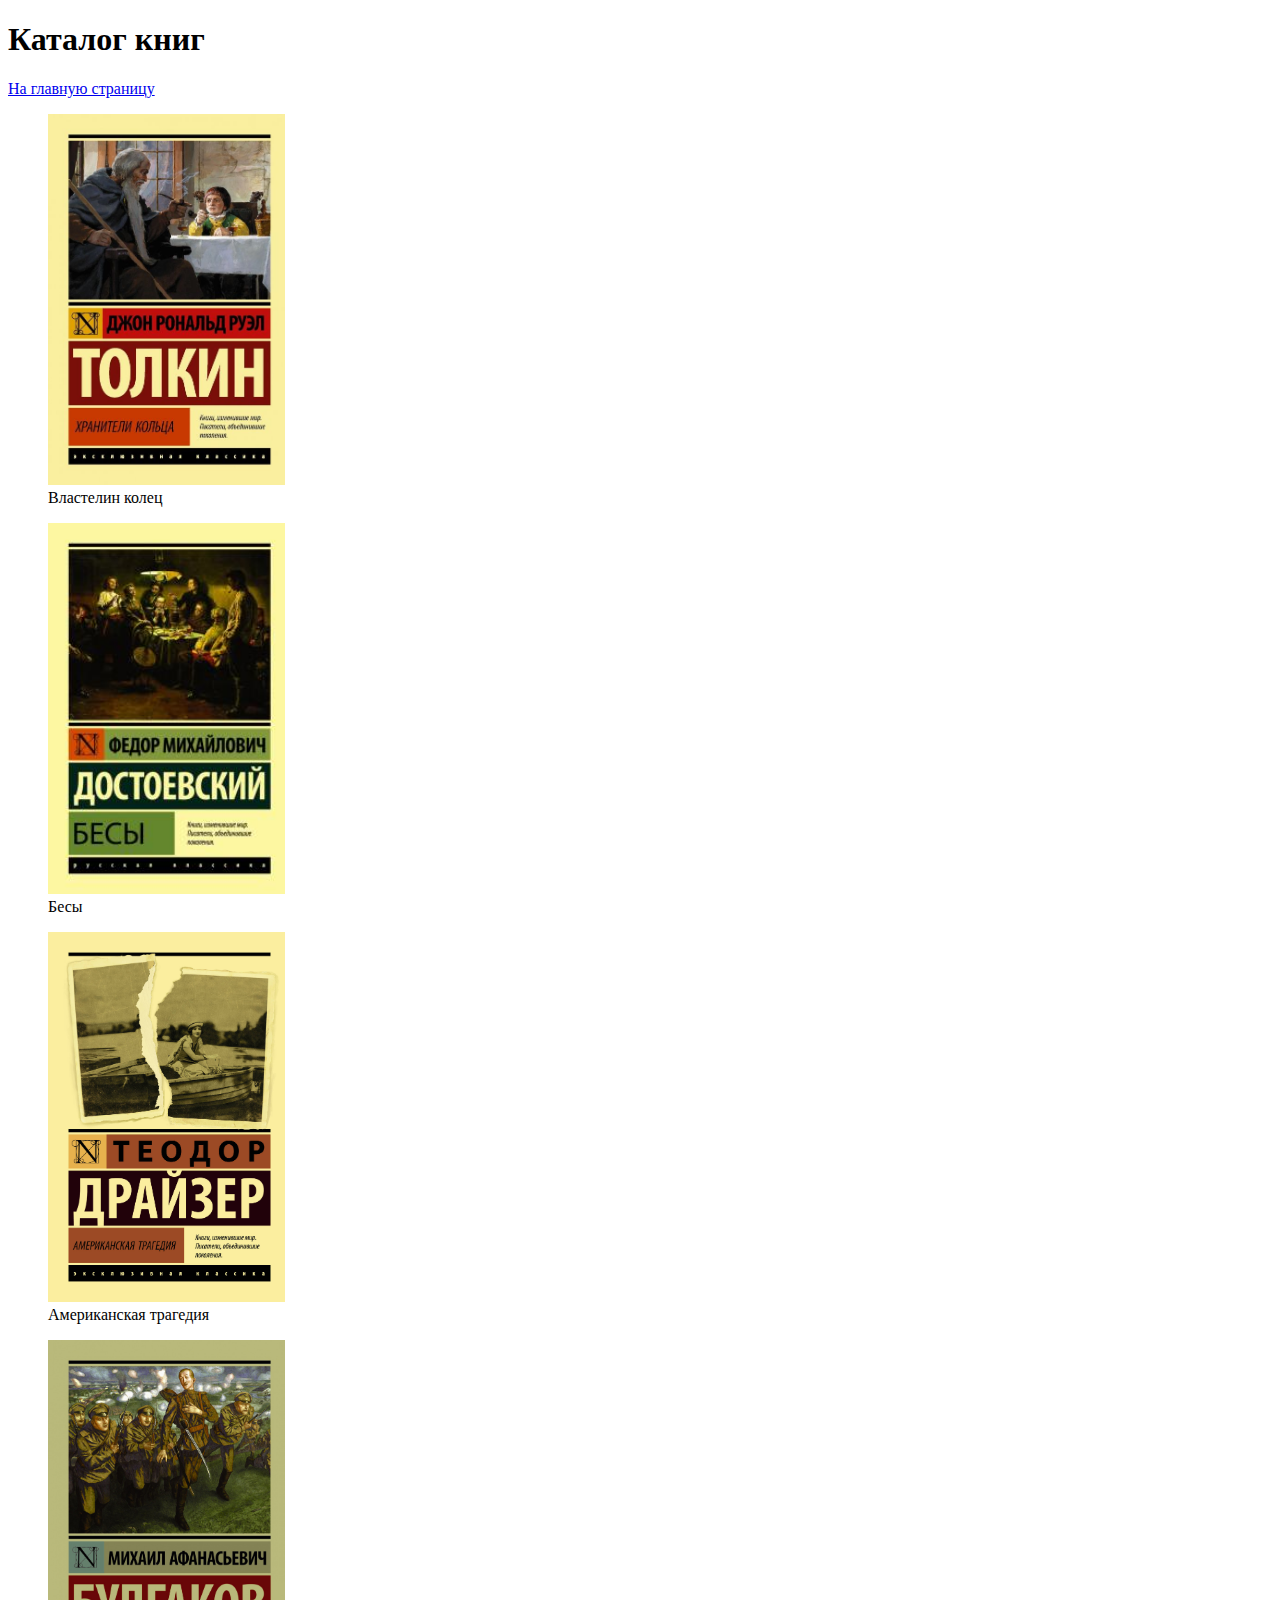
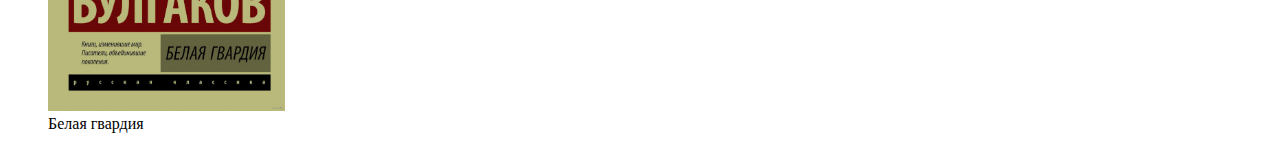
==== Catalog.html @ cdd9784e "Version 2 (HTML)" ====
<!DOCTYPE html>
<html lang="ru">
<head>
    <meta name="viewport" content="width=device-width, initial-scale=1.0">
    <meta charset="UTF-8">
    <title>Каталог товаров</title>
</head>
<body>
<header>
    <h1>Каталог книг</h1>
    <nav>
        <a href="index.html">На главную страницу</a>
    </nav>
</header>

<main>
    <div>
        <div>
            <figure>
                <img src="Images/Властелин%20колец.jpg" alt="Lord of the Rings" width="20%">
                <figcaption>Властелин колец</figcaption>
            </figure>
        </div>
        <div>
            <figure>
                <img src="Images/Бесы.jpg" alt="Demons" width="20%">
                <figcaption>Бесы</figcaption>
            </figure>
        </div>
        <div>
            <figure>
                <img src="Images/Американская%20трагедия.jpeg" alt="American Tragedy" width="20%">
                <figcaption>Американская трагедия</figcaption>
            </figure>
        </div>
        <div>
            <figure>
                <img src="Images/Белая%20гвардия.jpg" alt="White Guard" width="20%">
                <figcaption>Белая гвардия</figcaption>
            </figure>
        </div>
    </div>
</main>

</body>
</html>
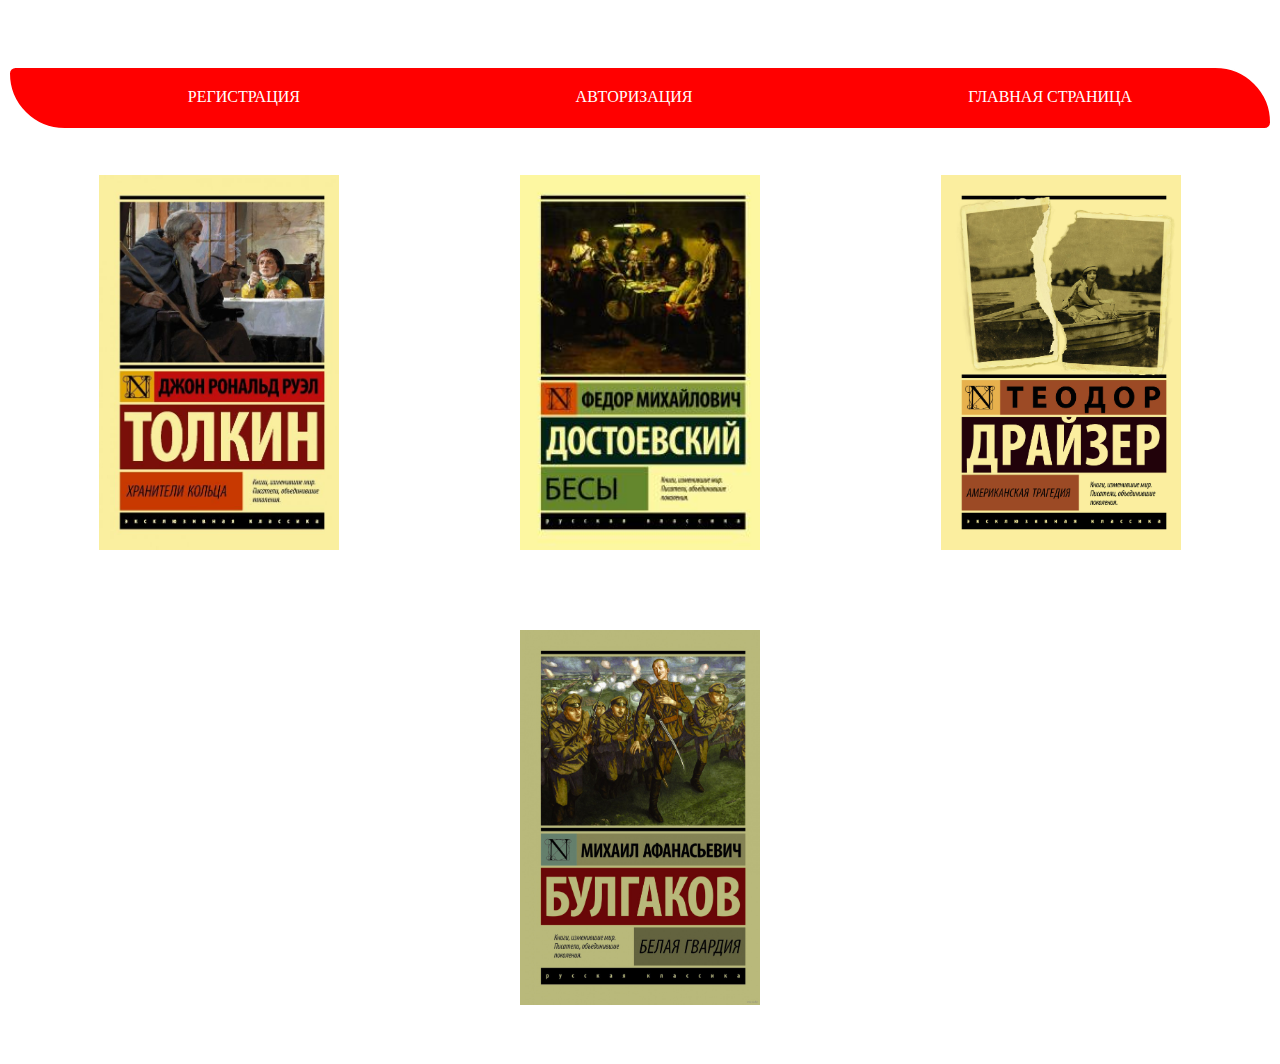
==== commit be55a771: "Version 3 (HTML - last version + CSS - in progress)" ====
--- a/Catalog.html
+++ b/Catalog.html
@@ -3,44 +3,52 @@
 <head>
     <meta name="viewport" content="width=device-width, initial-scale=1.0">
     <meta charset="UTF-8">
+    <meta name="description" content="Онлайн магазин по продаже книг">
+    <meta name="author" content="Санцевич Денис">
+    <link rel="stylesheet" href="Catalog.css">
     <title>Каталог товаров</title>
 </head>
 <body>
 <header>
     <h1>Каталог книг</h1>
     <nav>
-        <a href="index.html">На главную страницу</a>
+        <ul class="main-nav">
+            <li><a href="SignUp.html" target="_self" class="nav-link">Регистрация</a> </li>
+            <li><a href="LogIn.html" target="_self">Авторизация</a></li>
+            <li><a href="index.html" target="_self">Главная страница</a></li>
+        </ul>
     </nav>
 </header>
 
 <main>
-    <div>
         <div>
             <figure>
-                <img src="Images/Властелин%20колец.jpg" alt="Lord of the Rings" width="20%">
+                <img src="Images/Властелин%20колец.jpg" alt="Lord of the Rings">
                 <figcaption>Властелин колец</figcaption>
             </figure>
         </div>
         <div>
             <figure>
-                <img src="Images/Бесы.jpg" alt="Demons" width="20%">
+                <img src="Images/Бесы.jpg" alt="Demons">
                 <figcaption>Бесы</figcaption>
             </figure>
         </div>
         <div>
             <figure>
-                <img src="Images/Американская%20трагедия.jpeg" alt="American Tragedy" width="20%">
+                <img src="Images/Американская%20трагедия.jpeg" alt="American Tragedy">
                 <figcaption>Американская трагедия</figcaption>
             </figure>
         </div>
         <div>
             <figure>
-                <img src="Images/Белая%20гвардия.jpg" alt="White Guard" width="20%">
+                <img src="Images/Белая%20гвардия.jpg" alt="White Guard">
                 <figcaption>Белая гвардия</figcaption>
             </figure>
         </div>
-    </div>
 </main>
-
+<footer>
+    <address>Номер телефона: +375 (25) 561 98 32 </address>
+    <address>Электронная почта: mirgrez@mail.ru</address>
+</footer>
 </body>
 </html>--- a/Catalog.css
+++ b/Catalog.css
@@ -0,0 +1,104 @@
+body
+{
+    background-image: url("Images/Фон.jpg");
+    background-repeat: no-repeat;
+}
+h1 {
+    text-align: center;
+    color: white;
+    margin-top: 0;
+}
+ul {
+    background-color: red;
+    /*height: 45px;*/
+    border-radius: 8px 60px;
+    /*line-height: 50px;*/
+    text-transform: uppercase;
+    border: 2px solid white;
+}
+
+li {
+    padding: 20px 9%;
+}
+
+li:hover {
+    background-color: black;
+    border-radius: 40px 10px;
+    border: 2px solid yellow;
+    color: green;
+    box-shadow: 5px 1px 0;
+    padding-bottom: 2px;
+}
+
+ul > li {
+    display: inline
+}
+
+a {
+    text-decoration: none;
+    color: white
+}
+header{
+    width: 100%;
+}
+
+
+.main-nav{
+    display: flex;
+    justify-content: space-around;
+    flex-wrap: wrap;
+    min-height: 60px;
+}
+
+.main-nav > *{
+    /*flex-grow: 1;*/
+    display: block;
+}
+
+.nav-link{
+    width: 100%;
+    height: 100%;
+    display: flex;
+    justify-content: center;
+}
+
+main
+{
+    display: flex;
+    justify-content: space-around;
+    flex-wrap: wrap;
+
+}
+
+img
+{
+    min-width: 240px;
+    max-height: 375px;
+}
+figure
+{
+    color:white;
+    width: 240px;
+    border: 1px white solid;
+    padding: 12px;
+}
+figure:hover
+{
+    background-color: black;
+    border: 2px solid yellow;
+    box-shadow: 5px 1px 0;
+    padding-bottom: 2px;
+}
+figcaption
+{
+    text-align: center;
+}
+footer{
+    position: absolute;
+    bottom: 0;
+    left: 5%;
+    padding-left: 20px;
+    color: white;
+    width: 90%;
+
+}
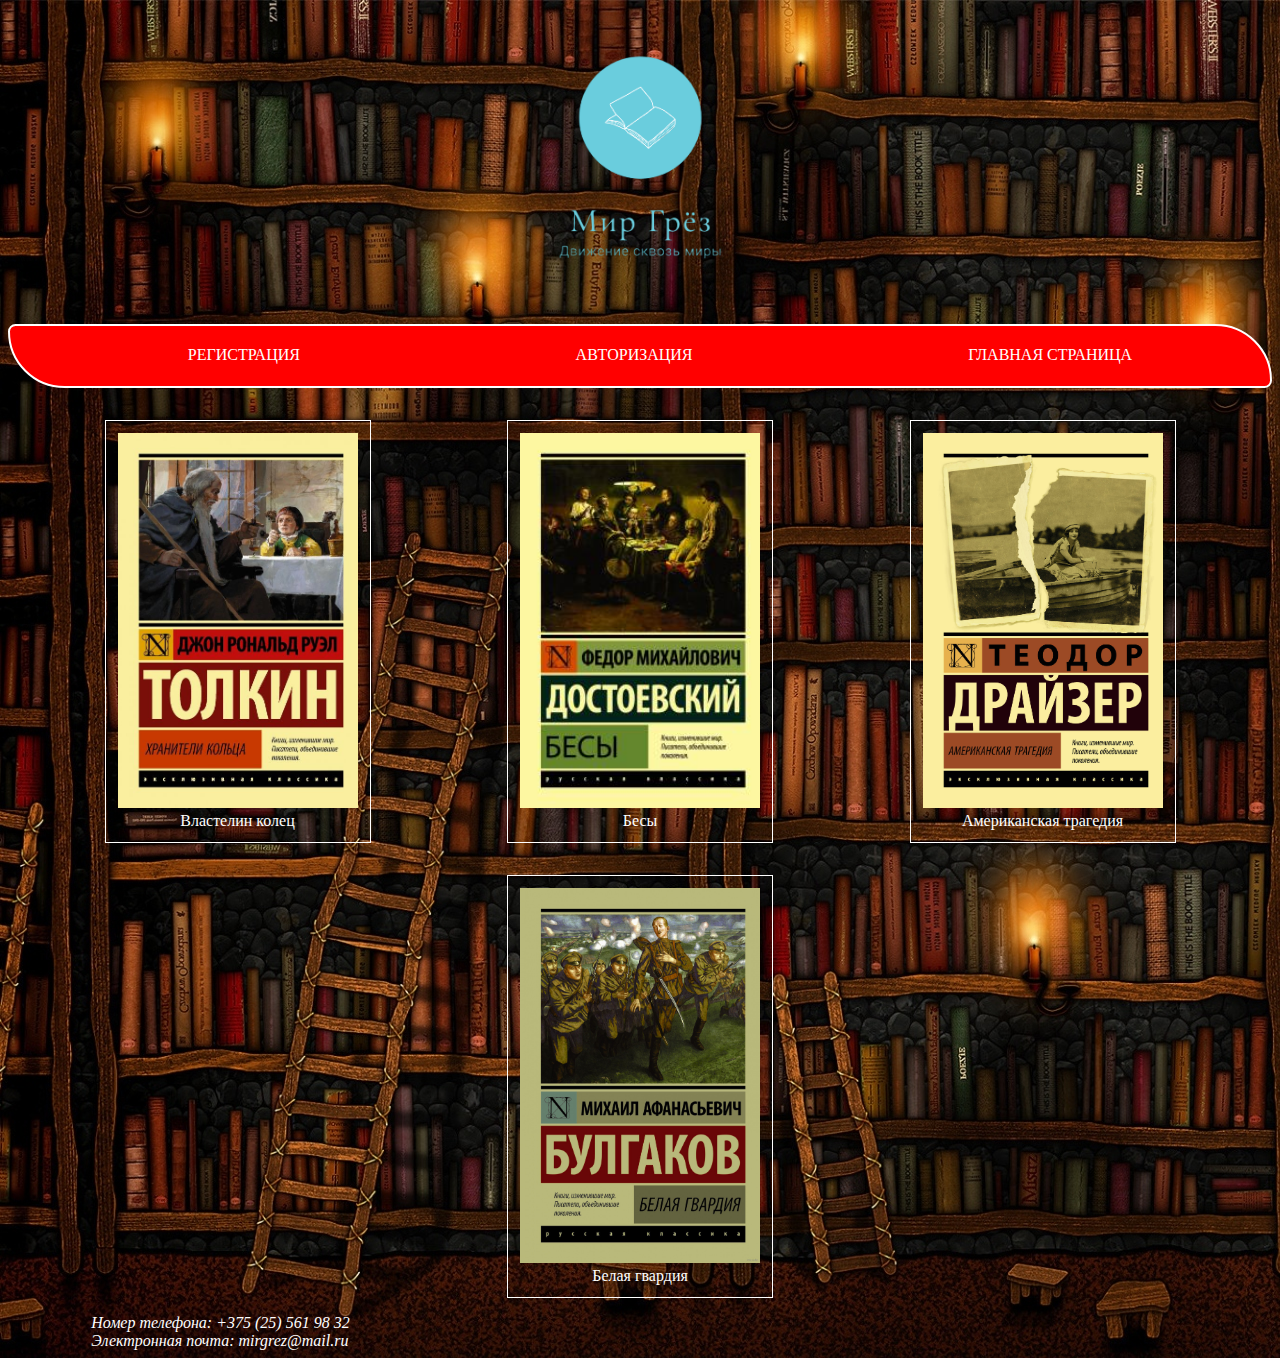
==== commit 321fe0a6: "Version 4 (HTML - last version + CSS - in progress + JavaScript - in progress)" ====
--- a/Catalog.html
+++ b/Catalog.html
@@ -10,7 +10,11 @@
 </head>
 <body>
 <header>
-    <h1>Каталог книг</h1>
+    <div id="picture">
+        <figure id="figure_logo">
+            <img id="logo" src="Images/Logo.png" alt="Lord of the Rings">
+        </figure>
+    </div>
     <nav>
         <ul class="main-nav">
             <li><a href="SignUp.html" target="_self" class="nav-link">Регистрация</a> </li>
@@ -19,28 +23,27 @@
         </ul>
     </nav>
 </header>
-
 <main>
         <div>
-            <figure>
+            <figure class="books">
                 <img src="Images/Властелин%20колец.jpg" alt="Lord of the Rings">
                 <figcaption>Властелин колец</figcaption>
             </figure>
         </div>
         <div>
-            <figure>
+            <figure class="books">
                 <img src="Images/Бесы.jpg" alt="Demons">
                 <figcaption>Бесы</figcaption>
             </figure>
         </div>
         <div>
-            <figure>
+            <figure class="books">
                 <img src="Images/Американская%20трагедия.jpeg" alt="American Tragedy">
                 <figcaption>Американская трагедия</figcaption>
             </figure>
         </div>
         <div>
-            <figure>
+            <figure class="books">
                 <img src="Images/Белая%20гвардия.jpg" alt="White Guard">
                 <figcaption>Белая гвардия</figcaption>
             </figure>
--- a/Catalog.css
+++ b/Catalog.css
@@ -1,13 +1,14 @@
-body
-{
+body {
     background-image: url("Images/Фон.jpg");
     background-repeat: no-repeat;
 }
+
 h1 {
     text-align: center;
     color: white;
     margin-top: 0;
 }
+
 ul {
     background-color: red;
     /*height: 45px;*/
@@ -28,6 +29,7 @@
     color: green;
     box-shadow: 5px 1px 0;
     padding-bottom: 2px;
+
 }
 
 ul > li {
@@ -38,63 +40,63 @@
     text-decoration: none;
     color: white
 }
-header{
+
+header {
     width: 100%;
 }
 
 
-.main-nav{
+.main-nav {
     display: flex;
     justify-content: space-around;
     flex-wrap: wrap;
     min-height: 60px;
 }
 
-.main-nav > *{
+.main-nav > * {
     /*flex-grow: 1;*/
     display: block;
 }
 
-.nav-link{
+.nav-link {
     width: 100%;
     height: 100%;
     display: flex;
     justify-content: center;
 }
 
-main
-{
+main {
     display: flex;
-    justify-content: space-around;
+    justify-content: space-evenly;
     flex-wrap: wrap;
+
 
 }
 
-img
-{
+img {
     min-width: 240px;
     max-height: 375px;
 }
-figure
-{
-    color:white;
+
+.books {
+    color: white;
     width: 240px;
     border: 1px white solid;
     padding: 12px;
 }
-figure:hover
-{
+
+.books:hover {
     background-color: black;
-    border: 2px solid yellow;
+    border-color: yellow;
     box-shadow: 5px 1px 0;
-    padding-bottom: 2px;
 }
-figcaption
-{
+
+figcaption {
     text-align: center;
 }
-footer{
-    position: absolute;
+
+footer {
+    position: relative;
     bottom: 0;
     left: 5%;
     padding-left: 20px;
@@ -102,3 +104,21 @@
     width: 90%;
 
 }
+
+#logo {
+    min-width: 300px;
+    max-height: 300px;
+
+}
+
+#picture {
+
+    width: 100%;
+    height: 300px;
+    display: flex;
+    justify-content: center;
+}
+
+#figure_logo {
+    margin: 0;
+}
